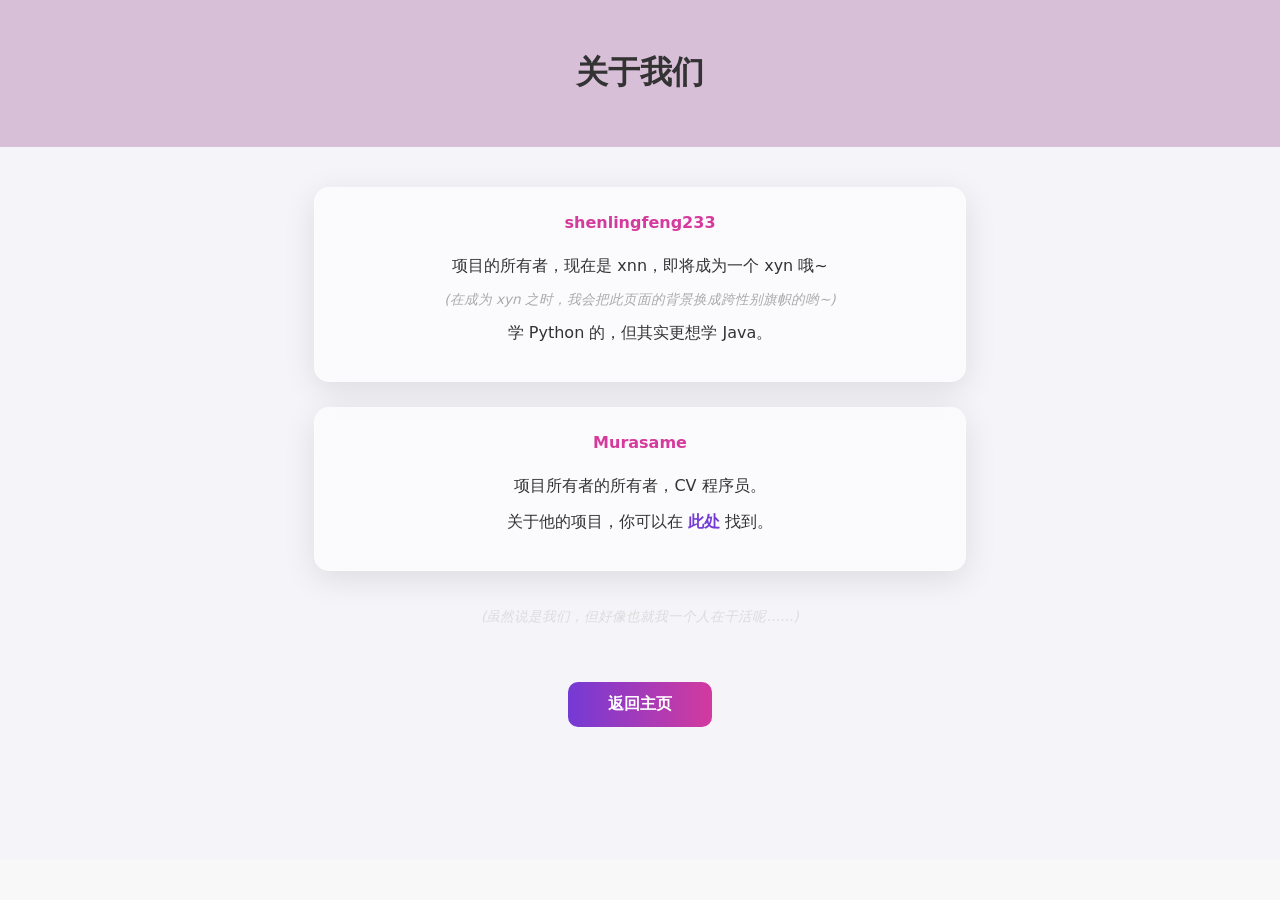
==== about_us.html @ e89b2c6a "Add files via upload" ====
<!DOCTYPE html>
<html lang="zh">

<head>
    <meta charset="UTF-8">
    <meta name="viewport" content="width=device-width, initial-scale=1.0">
    <title>关于我们 - shenlingfeng233</title>
    <style>
        /* --- 继承主页的基础样式 --- */
        html,
        body {
            height: 100%;
            margin: 0;
            transition: background-color 0.5s, color 0.5s;
            font-family: 'Segoe UI', system-ui, -apple-system, sans-serif;
        }

        body {
            display: flex;
            flex-direction: column;
            text-align: center;
        }

        /* 亮色模式（默认） */
        body {
            background-color: #f4f4f9;
            color: #333;
        }

        /* 深色模式变量 */
        body.dark-mode {
            background-color: #1D1F2C;
            color: #ffffff;
        }

        header {
            background-color: thistle;
            padding: 30px 0;
            transition: background-color 0.5s;
        }

        body.dark-mode header {
            background-color: #4a3a5a;
        }

        main {
            flex: 1;
            padding: 40px 20px;
            display: flex;
            flex-direction: column;
            align-items: center;
            gap: 25px;
        }

        /* --- 卡片样式 --- */
        .card {
            background: rgba(255, 255, 255, 0.6);
            backdrop-filter: blur(10px);
            border-radius: 15px;
            padding: 25px;
            width: 100%;
            max-width: 600px;
            box-shadow: 0 8px 32px rgba(0, 0, 0, 0.1);
            border: 1px solid rgba(255, 255, 255, 0.2);
            transition: transform 0.3s ease;
        }

        body.dark-mode .card {
            background: rgba(255, 255, 255, 0.05);
            border: 1px solid rgba(255, 255, 255, 0.1);
        }

        .card:hover {
            transform: translateY(-5px);
        }

        h3, h4 {
            margin-top: 0;
            color: #d53a9d;
        }

        body.dark-mode h4 {
            color: #ffb7e1;
        }

        p {
            line-height: 1.6;
            margin: 10px 0;
        }

        a {
            color: #743ad5;
            text-decoration: none;
            font-weight: bold;
        }

        a:hover {
            text-decoration: underline;
        }

        /* --- 继承主页的按钮样式 --- */
        .btn-space {
            display: inline-block;
            padding: 12px 40px;
            text-align: center;
            text-transform: uppercase;
            transition: 0.5s;
            background-size: 200% auto;
            font-weight: bold;
            color: white;
            border-radius: 10px;
            cursor: pointer;
            border: none;
            text-decoration: none;
            margin-top: 20px;
        }

        .space {
            background-image: linear-gradient(to right, #743ad5 0%, #d53a9d 51%, #743ad5 100%);
        }

        .btn-space:hover {
            background-position: right center;
            box-shadow: 0 0 20px #743ad5;
            color: white;
        }

        .hint {
            color: #aaa;
            font-size: 0.85rem;
            font-style: italic;
        }

        footer {
            background-color: #f8f8f8;
            padding: 15px 0;
            transition: background-color 0.5s;
        }

        body.dark-mode footer {
            background-color: #2a2d3e;
            color: #ccc;
        }
    </style>
</head>

<body>
    <header>
        <h1>关于我们</h1>
    </header>

    <main>
        <div class="card">
            <h4>shenlingfeng233</h4>
            <p>项目的所有者，现在是 xnn，即将成为一个 xyn 哦~</p>
            <p class="hint">(在成为 xyn 之时，我会把此页面的背景换成跨性别旗帜的哟~)</p>
            <p>学 Python 的，但其实更想学 Java。</p>
        </div>

        <div class="card">
            <h4>Murasame</h4>
            <p>项目所有者的所有者，CV 程序员。</p>
            <p>关于他的项目，你可以在 <a href="http://91clocksheep.piz7j.cn" target="_blank">此处</a> 找到。</p>
        </div>

        <p class="hint" style="color: gainsboro;">(虽然说是我们，但好像也就我一个人在干活呢……)</p>

        <a href="index.html" class="btn-space space">返回主页</a>
    </main>

    <footer>
        <p></p>
    </footer>

    <script>
        // --- 核心逻辑：自动同步 index.html 的深色模式设置 ---
        const body = document.body;
        const savedTheme = localStorage.getItem('theme');

        if (savedTheme === 'dark') {
            body.classList.add('dark-mode');
        } else {
            body.classList.remove('dark-mode');
        }
    </script>
</body>

</html>
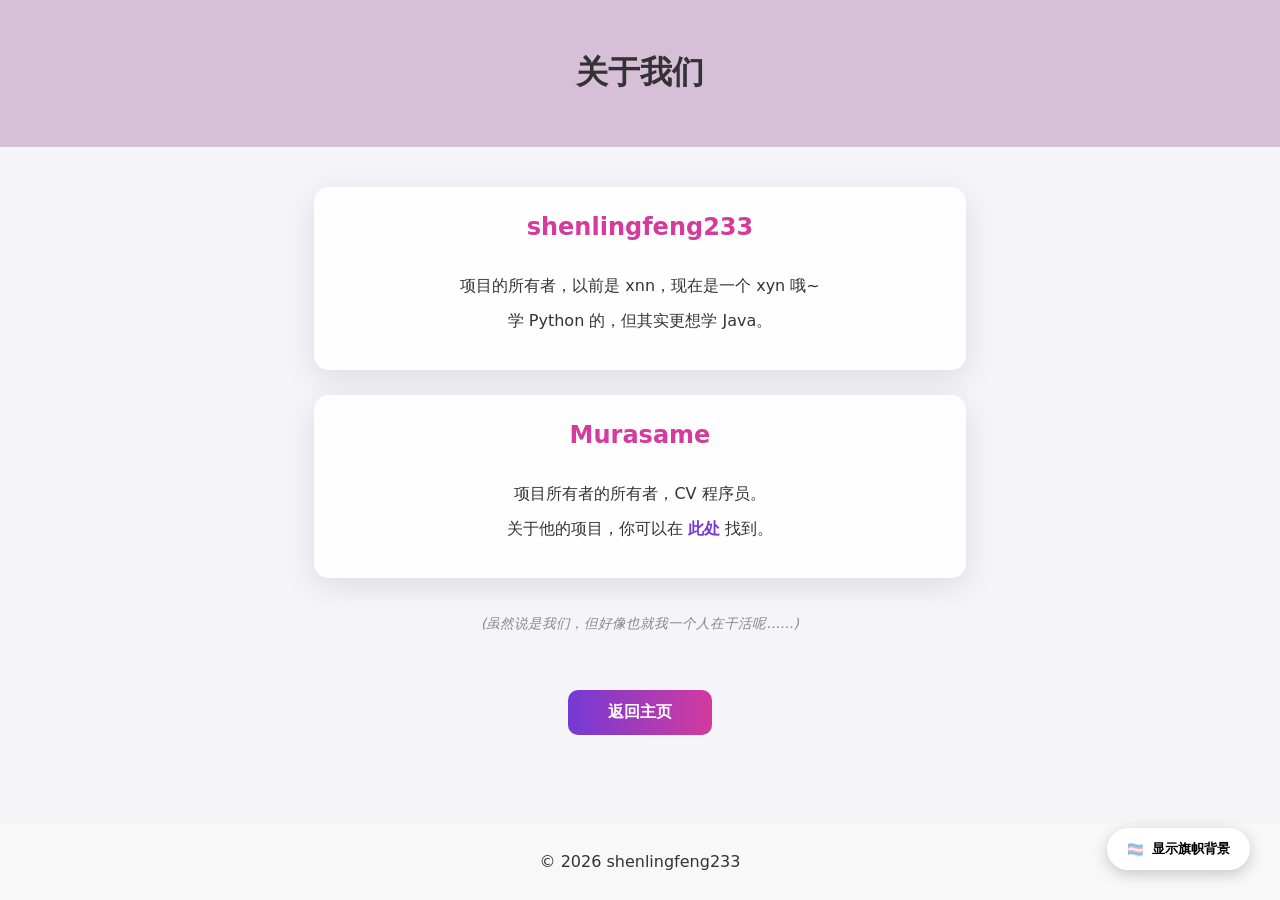
==== commit c733a202: "Enhance about_us.html with background toggle feature Added functionality for transgender flag backgr" ====
--- a/about_us.html
+++ b/about_us.html
@@ -5,29 +5,40 @@
     <meta charset="UTF-8">
     <meta name="viewport" content="width=device-width, initial-scale=1.0">
     <title>关于我们 - shenlingfeng233</title>
+    <link rel="icon" href="data:image/svg+xml,<svg xmlns=%22http://www.w3.org/2000/svg%22 viewBox=%220 0 100 100%22><text y=%22.9em%22 font-size=%2290%22>🍥</text></svg>">
     <style>
-        /* --- 继承主页的基础样式 --- */
+        /* --- 基础样式 --- */
         html,
         body {
             height: 100%;
             margin: 0;
-            transition: background-color 0.5s, color 0.5s;
+            transition: background 0.5s, background-color 0.5s, color 0.5s;
             font-family: 'Segoe UI', system-ui, -apple-system, sans-serif;
         }
 
+        /* 默认背景 */
         body {
             display: flex;
             flex-direction: column;
             text-align: center;
-        }
-
-        /* 亮色模式（默认） */
-        body {
             background-color: #f4f4f9;
             color: #333;
         }
 
-        /* 深色模式变量 */
+        /* --- 跨性别旗帜背景类 --- */
+        body.trans-mode {
+            background: linear-gradient(
+                to bottom,
+                #5BCEFA 0%, #5BCEFA 20%, 
+                #F5A9B8 20%, #F5A9B8 40%, 
+                #FFFFFF 40%, #FFFFFF 60%, 
+                #F5A9B8 60%, #F5A9B8 80%, 
+                #5BCEFA 80%, #5BCEFA 100%
+            );
+            background-attachment: fixed;
+        }
+
+        /* 深色模式基础 */
         body.dark-mode {
             background-color: #1D1F2C;
             color: #ffffff;
@@ -36,7 +47,14 @@
         header {
             background-color: thistle;
             padding: 30px 0;
-            transition: background-color 0.5s;
+            transition: all 0.5s;
+        }
+
+        /* 旗帜模式下的页眉样式 */
+        body.trans-mode header {
+            background-color: rgba(255, 255, 255, 0.2);
+            backdrop-filter: blur(10px);
+            border-bottom: 1px solid rgba(255, 255, 255, 0.3);
         }
 
         body.dark-mode header {
@@ -52,9 +70,9 @@
             gap: 25px;
         }
 
-        /* --- 卡片样式 --- */
+        /* --- 卡片样式优化 --- */
         .card {
-            background: rgba(255, 255, 255, 0.6);
+            background: rgba(255, 255, 255, 0.85);
             backdrop-filter: blur(10px);
             border-radius: 15px;
             padding: 25px;
@@ -62,11 +80,11 @@
             max-width: 600px;
             box-shadow: 0 8px 32px rgba(0, 0, 0, 0.1);
             border: 1px solid rgba(255, 255, 255, 0.2);
-            transition: transform 0.3s ease;
+            transition: transform 0.3s ease, background 0.5s;
         }
 
         body.dark-mode .card {
-            background: rgba(255, 255, 255, 0.05);
+            background: rgba(40, 40, 60, 0.85);
             border: 1px solid rgba(255, 255, 255, 0.1);
         }
 
@@ -74,9 +92,10 @@
             transform: translateY(-5px);
         }
 
-        h3, h4 {
+        h4 {
             margin-top: 0;
             color: #d53a9d;
+            font-size: 1.5rem;
         }
 
         body.dark-mode h4 {
@@ -98,35 +117,57 @@
             text-decoration: underline;
         }
 
-        /* --- 继承主页的按钮样式 --- */
+        /* --- 悬浮切换按钮样式 --- */
+        .toggle-btn {
+            position: fixed;
+            bottom: 30px;
+            right: 30px;
+            padding: 12px 20px;
+            background: white;
+            border: none;
+            border-radius: 50px;
+            cursor: pointer;
+            font-weight: bold;
+            box-shadow: 0 4px 15px rgba(0,0,0,0.2);
+            transition: all 0.3s ease;
+            display: flex;
+            align-items: center;
+            gap: 8px;
+            z-index: 1000;
+        }
+
+        .toggle-btn:hover {
+            transform: scale(1.1);
+        }
+
+        .toggle-btn.active {
+            background: linear-gradient(135deg, #5BCEFA, #F5A9B8);
+            color: white;
+            text-shadow: 0 1px 2px rgba(0,0,0,0.2);
+        }
+
+        /* --- 主页按钮 --- */
         .btn-space {
             display: inline-block;
             padding: 12px 40px;
             text-align: center;
-            text-transform: uppercase;
             transition: 0.5s;
             background-size: 200% auto;
             font-weight: bold;
             color: white;
             border-radius: 10px;
-            cursor: pointer;
-            border: none;
+            background-image: linear-gradient(to right, #743ad5 0%, #d53a9d 51%, #743ad5 100%);
             text-decoration: none;
             margin-top: 20px;
-        }
-
-        .space {
-            background-image: linear-gradient(to right, #743ad5 0%, #d53a9d 51%, #743ad5 100%);
         }
 
         .btn-space:hover {
             background-position: right center;
             box-shadow: 0 0 20px #743ad5;
-            color: white;
         }
 
         .hint {
-            color: #aaa;
+            color: #888;
             font-size: 0.85rem;
             font-style: italic;
         }
@@ -134,12 +175,11 @@
         footer {
             background-color: #f8f8f8;
             padding: 15px 0;
-            transition: background-color 0.5s;
-        }
-
-        body.dark-mode footer {
-            background-color: #2a2d3e;
-            color: #ccc;
+            transition: background 0.5s;
+        }
+
+        body.trans-mode footer {
+            background-color: rgba(255, 255, 255, 0.2);
         }
     </style>
 </head>
@@ -152,8 +192,7 @@
     <main>
         <div class="card">
             <h4>shenlingfeng233</h4>
-            <p>项目的所有者，现在是 xnn，即将成为一个 xyn 哦~</p>
-            <p class="hint">(在成为 xyn 之时，我会把此页面的背景换成跨性别旗帜的哟~)</p>
+            <p>项目的所有者，以前是 xnn，现在是一个 xyn 哦~</p>
             <p>学 Python 的，但其实更想学 Java。</p>
         </div>
 
@@ -163,26 +202,62 @@
             <p>关于他的项目，你可以在 <a href="http://91clocksheep.piz7j.cn" target="_blank">此处</a> 找到。</p>
         </div>
 
-        <p class="hint" style="color: gainsboro;">(虽然说是我们，但好像也就我一个人在干活呢……)</p>
-
-        <a href="index.html" class="btn-space space">返回主页</a>
+        <p class="hint">(虽然说是我们，但好像也就我一个人在干活呢……)</p>
+
+        <a href="index.html" class="btn-space">返回主页</a>
     </main>
 
+    <button id="bgToggle" class="toggle-btn">
+        <span>🏳️‍⚧️</span>
+        <span id="btnText">显示旗帜背景</span>
+    </button>
+
     <footer>
-        <p></p>
+        <p>© 2026 shenlingfeng233</p>
     </footer>
 
     <script>
-        // --- 核心逻辑：自动同步 index.html 的深色模式设置 ---
         const body = document.body;
+        const bgToggle = document.getElementById('bgToggle');
+        const btnText = document.getElementById('btnText');
+
+        // 1. 同步主页的深色模式状态
         const savedTheme = localStorage.getItem('theme');
-
         if (savedTheme === 'dark') {
             body.classList.add('dark-mode');
-        } else {
-            body.classList.remove('dark-mode');
+        }
+
+        // 2. 处理跨性别旗帜背景状态
+        const savedTransMode = localStorage.getItem('trans-mode');
+        
+        // 初始化
+        if (savedTransMode === 'active') {
+            enableTransMode();
+        }
+
+        // 切换逻辑
+        bgToggle.addEventListener('click', () => {
+            if (body.classList.contains('trans-mode')) {
+                disableTransMode();
+            } else {
+                enableTransMode();
+            }
+        });
+
+        function enableTransMode() {
+            body.classList.add('trans-mode');
+            bgToggle.classList.add('active');
+            btnText.innerText = "恢复普通背景";
+            localStorage.setItem('trans-mode', 'active');
+        }
+
+        function disableTransMode() {
+            body.classList.remove('trans-mode');
+            bgToggle.classList.remove('active');
+            btnText.innerText = "显示旗帜背景";
+            localStorage.setItem('trans-mode', 'inactive');
         }
     </script>
 </body>
 
-</html>+</html>
